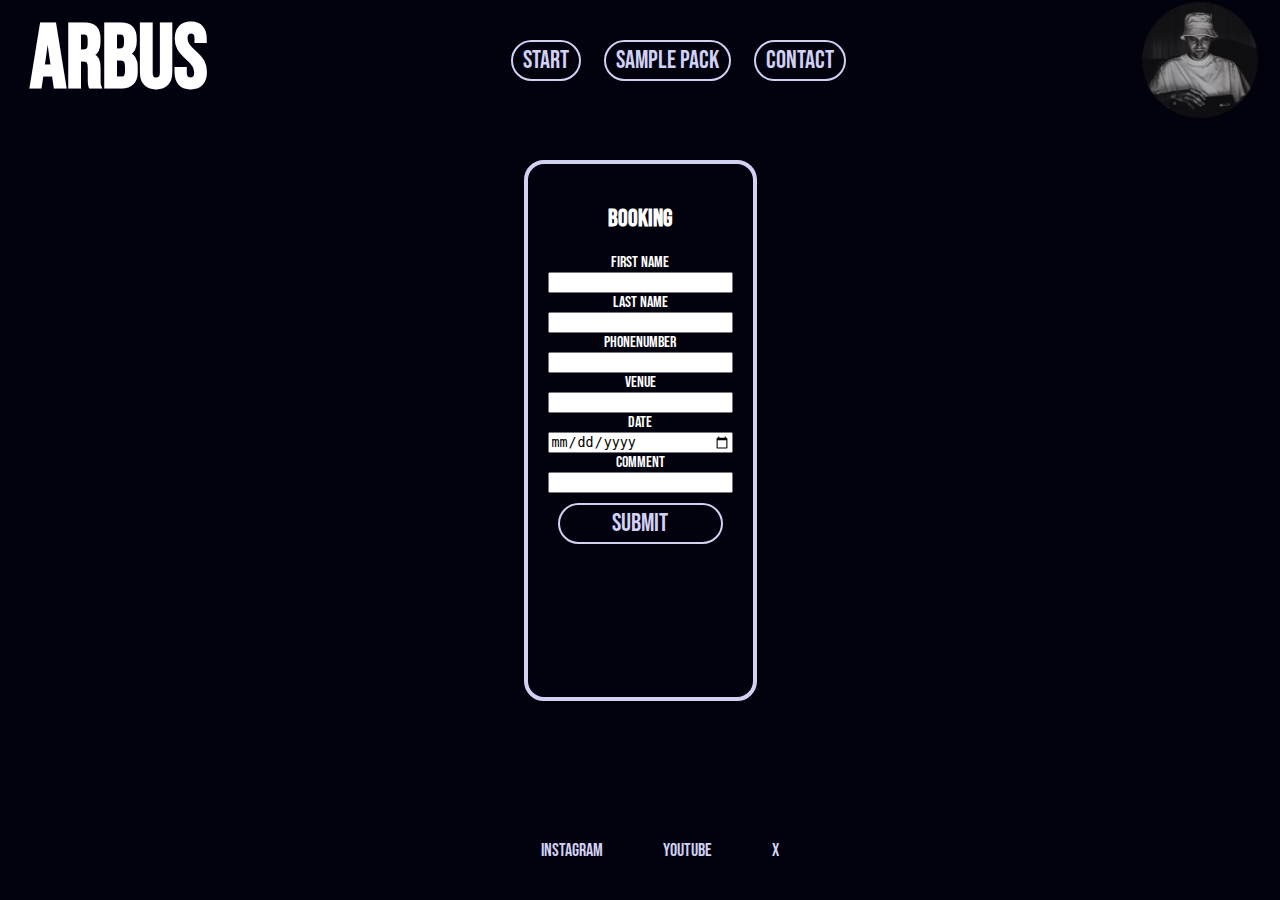
==== contact.html @ 83ea49c9 "lagt till form-sidan" ====
<!DOCTYPE html>
    <html lang="en">
    <head>
        <meta charset="UTF-8">
        <meta name="viewport" content="width=device-width, initial-scale=1.0">
        <link rel="stylesheet" href="style.css">
        <link rel="preconnect" href="https://fonts.googleapis.com">
    <link rel="preconnect" href="https://fonts.gstatic.com" crossorigin>
    <link href="https://fonts.googleapis.com/css2?family=Bebas+Neue&display=swap" rel="stylesheet">
        <title>Arbus</title>
    </head>
    <body>
        <div class="page-container">
        <header>
    <h1>ARBUS</h1>
        <nav class="navbar">
                <a href="index.html"><button>Start</button></a>
                <a href="SamplePack.html"><button>Sample Pack</button></a>
                <a href="contact.html"><button>Contact</button></a>
        </nav>

        <img src="img/profile-circle.png" alt="" width="120" height="120">

    </header>



        <main>
        <div class="main-content">
            <section class="contact-section">
            <h2>Booking</h2>
            <form class="booking-form">
                <label for="first-name">First name</label>
                <input type="text"id="first-name">

                <label for="last-name">Last name</label>
                <input type="text"id="last-name">

                <label for="phone">Phonenumber</label>
                <input type="tel"id="phone">

                <label for="venue">Venue</label>
                <input type="text"id="venue">

                <label for="date">Date</label>
                <input type="date"id="date">

                <label for="comment">comment</label>
                <input type="text"id="comment">

                <button type="submit">Submit</button>

            </form>
        </section>
        </div>
        </main>
        
        <footer>
            <ul class="social-links">
                <li>
                    <a href="https://www.instagram.com/arbusbeats/"><button>Instagram</button>
                    </a>
                </li>
                <li>
                    <a href="https://www.youtube.com/@ArbusBeats"><button>Youtube</button>
                    </a>
                </li>
                <li>
                    <a href="https://x.com/ArbusBeats"><button>X</button></a>
                    </a>
                </li>
            </ul>
        </footer>
    </div>
    </body>
    </html>
---- style.css ----
body {
    margin: 0;
    background-color: #02020f ;
    color: white;
    font-family: Bebas Neue;
}



button{
    background: #02020f;
    color: #d1d1f4;
    font-family: Bebas Neue, sans-serif;
    font-size: 25px;
    border-radius: 50px;
    padding: 3px 10px;
    border: 2px solid #d1d1f4;
    cursor: pointer;
    transition: color 0.2;
    transition: background-color 0.2s;
    margin: 10px;

}
button:hover{
    
    background: #d1d1f4;
    color: #02020f;
}

main{
    display: flex;
    flex-direction: column;
    align-items: center;
    max-width: 1200px;
    height: auto;
    margin: 0 auto;
    padding: 20px;
    flex: 1;
}

main section{
    flex: 1;
    max-width: 350px;
    margin: 20px;
    border: 4px solid #d1d1f4;
    padding: 20px;
    border-radius: 20px;
    text-align: center;
    align-items: center;
    
 }

 .main-content {
    display: flex;
    justify-content: space-around;
    flex: 2;
    padding-bottom: 60px;
    height: auto;
 }

 .about {
    display: flex;
    justify-content: center;
 }

 .latest-release iframe{
width: 100%;
aspect-ratio: 16 / 9;
}

.latest-release {
    max-width: 500px;
    flex: 1.5;
}

.produced-by-arbus {
    max-width: 350px;
    display: flex;
    flex-direction: column;
}

.produced-by-arbus iframe{
    width: 100%;
    height: 100%;
}
header{
    display: flex;
    height: 80px;
    align-items: center;
    justify-content: space-between;
    padding: 20px;
}

header img{
    display: flex;

}

header h1{
    font-size: 90px;
    margin: 10px;
}

.about {
    flex: 1;
    max-width: 500px;
    margin: 20px;
    border: 4px solid #d1d1f4;
    padding: 20px;
    border-radius: 20px;
    text-align: center;
}

.page-container {
    display: flex;
    flex-direction: column;
    min-height: 100vh;
}

footer {
    text-align: center;
    color: #d1d1f4;
    margin: 0 auto;
    width: 100%;
}

html, body {
    height: 100%;
}

.about {
    display: flex;
    flex-direction: column;
    margin: 0;
    padding-top: 0px;
    padding-bottom: 0px;
}
.about p {
    margin-top: 0px;
    margin-bottom: 0px;
}

.social-links {
    list-style: none;
    display: flex;
    justify-content: center;
}

.social-links button {
    margin: 20px;
    border: none;
    background: #02020f;
    color: #d1d1f4;
    font-size: large;
    font-family: Bebas Neue;
    cursor: pointer;
}
.img-section {
    display: flex;
    flex-direction: column;
    justify-content: flex-start;
}
.buy-section {
    display: flex;
    flex-direction: column;
    max-width: 600px;
}


.samplepack-section {
    max-width: 600px;
    display: flex;
    flex-direction: row;
    height: auto;
}


.booking-form {
    display: flex;
    flex-direction: column;
}
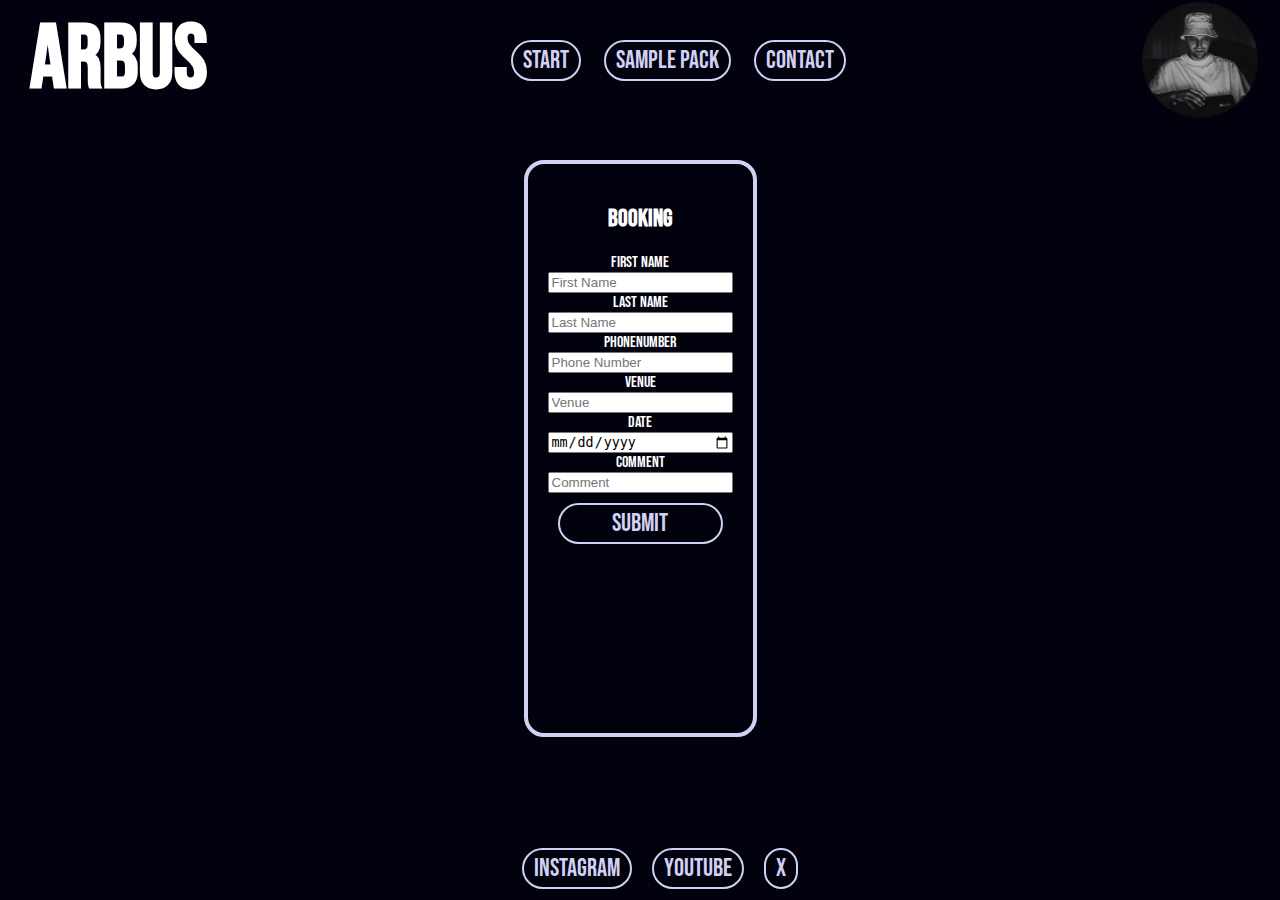
==== commit 2103a76b: "Validerat alla sidor" ====
--- a/contact.html
+++ b/contact.html
@@ -14,9 +14,9 @@
         <header>
     <h1>ARBUS</h1>
         <nav class="navbar">
-                <a href="index.html"><button>Start</button></a>
-                <a href="SamplePack.html"><button>Sample Pack</button></a>
-                <a href="contact.html"><button>Contact</button></a>
+            <a href="index.html">Start</a>
+            <a href="SamplePack.html">Sample Pack</a>
+            <a href="contact.html">Contact</a>
         </nav>
 
         <img src="img/profile-circle.png" alt="" width="120" height="120">
@@ -31,22 +31,22 @@
             <h2>Booking</h2>
             <form class="booking-form">
                 <label for="first-name">First name</label>
-                <input type="text"id="first-name">
+                <input type="text" id="first-name" placeholder="First Name">
 
                 <label for="last-name">Last name</label>
-                <input type="text"id="last-name">
+                <input type="text" id="last-name" placeholder="Last Name">
 
                 <label for="phone">Phonenumber</label>
-                <input type="tel"id="phone">
+                <input type="tel" id="phone" placeholder="Phone Number">
 
                 <label for="venue">Venue</label>
-                <input type="text"id="venue">
+                <input type="text" id="venue" placeholder="Venue">
 
                 <label for="date">Date</label>
-                <input type="date"id="date">
+                <input type="date" id="date">
 
                 <label for="comment">comment</label>
-                <input type="text"id="comment">
+                <input type="text" id="comment" placeholder="Comment">
 
                 <button type="submit">Submit</button>
 
@@ -58,16 +58,13 @@
         <footer>
             <ul class="social-links">
                 <li>
-                    <a href="https://www.instagram.com/arbusbeats/"><button>Instagram</button>
-                    </a>
+                    <a href="https://www.instagram.com/arbusbeats/">Instagram</a>
                 </li>
                 <li>
-                    <a href="https://www.youtube.com/@ArbusBeats"><button>Youtube</button>
-                    </a>
+                    <a href="https://www.youtube.com/@ArbusBeats">Youtube</a>
                 </li>
                 <li>
-                    <a href="https://x.com/ArbusBeats"><button>X</button></a>
-                    </a>
+                    <a href="https://x.com/ArbusBeats">X</a>
                 </li>
             </ul>
         </footer>
--- a/style.css
+++ b/style.css
@@ -5,9 +5,7 @@
     font-family: Bebas Neue;
 }
 
-
-
-button{
+a {
     background: #02020f;
     color: #d1d1f4;
     font-family: Bebas Neue, sans-serif;
@@ -19,8 +17,29 @@
     transition: color 0.2;
     transition: background-color 0.2s;
     margin: 10px;
-
-}
+    text-decoration: none;
+}
+
+button{
+    background: #02020f;
+    color: #d1d1f4;
+    font-family: Bebas Neue, sans-serif;
+    font-size: 25px;
+    border-radius: 50px;
+    padding: 3px 10px;
+    border: 2px solid #d1d1f4;
+    cursor: pointer;
+    transition: color 0.2;
+    transition: background-color 0.2s;
+    margin: 10px;
+
+}
+a:hover{
+    
+    background: #d1d1f4;
+    color: #02020f;
+}
+
 button:hover{
     
     background: #d1d1f4;
@@ -64,8 +83,9 @@
  }
 
  .latest-release iframe{
-width: 100%;
-aspect-ratio: 16 / 9;
+    width: 100%;
+    aspect-ratio: 16 / 9;
+    border: none;
 }
 
 .latest-release {
@@ -82,6 +102,7 @@
 .produced-by-arbus iframe{
     width: 100%;
     height: 100%;
+    border: none;
 }
 header{
     display: flex;
